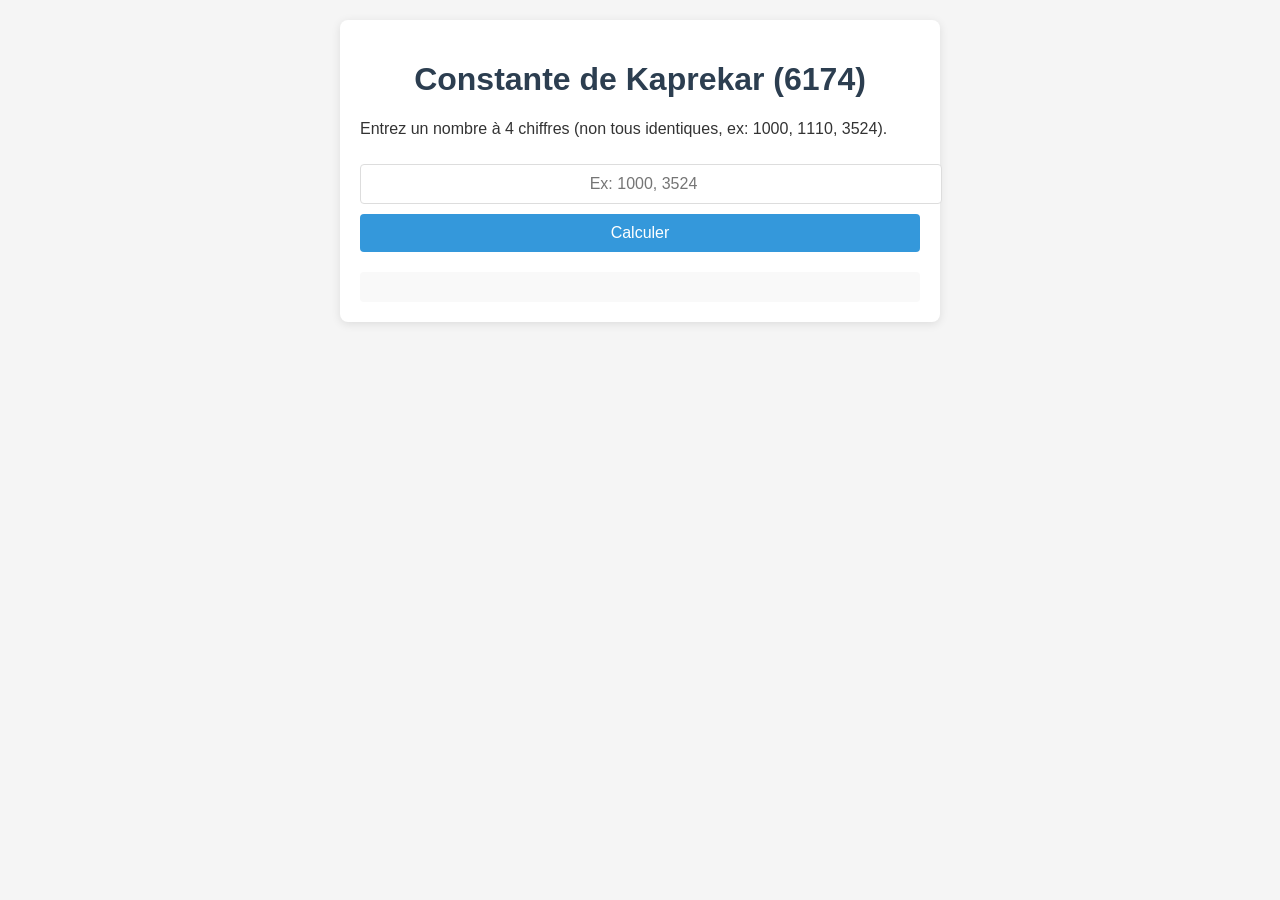
==== Kaprekar/index.html @ 637dcbcd "Ajout de la page Constante de Kaprekar (6174) avec README mis à jour Co-authored-by: lnplnp <lnplnp@" ====
<!DOCTYPE html>
<html lang="fr">
<head>
    <meta charset="UTF-8">
    <meta name="viewport" content="width=device-width, initial-scale=1.0">
    <title>Constante de Kaprekar (6174)</title>
    <link rel="stylesheet" href="style.css">
</head>
<body>
    <div class="container">
        <h1>Constante de Kaprekar (6174)</h1>
        <p>Entrez un nombre à 4 chiffres (non tous identiques, ex: 1000, 1110, 3524).</p>
        
        <input type="number" id="numberInput" placeholder="Ex: 1000, 3524" min="1" max="9999">
        <button onclick="calculateKaprekar()">Calculer</button>
        
        <div id="result"></div>
    </div>

    <script src="script.js"></script>
</body>
</html>
---- Kaprekar/style.css ----
body {
    font-family: 'Segoe UI', Tahoma, Geneva, Verdana, sans-serif;
    max-width: 600px;
    margin: 0 auto;
    padding: 20px;
    background-color: #f5f5f5;
    color: #333;
}

h1 {
    color: #2c3e50;
    text-align: center;
}

.container {
    background-color: white;
    padding: 20px;
    border-radius: 8px;
    box-shadow: 0 2px 10px rgba(0, 0, 0, 0.1);
}

input {
    width: 100%;
    padding: 10px;
    margin: 10px 0;
    border: 1px solid #ddd;
    border-radius: 4px;
    font-size: 16px;
    text-align: center;
}

button {
    width: 100%;
    padding: 10px;
    background-color: #3498db;
    color: white;
    border: none;
    border-radius: 4px;
    font-size: 16px;
    cursor: pointer;
    transition: background-color 0.3s;
}

button:hover {
    background-color: #2980b9;
}

#result {
    margin-top: 20px;
    padding: 15px;
    border-radius: 4px;
    background-color: #f9f9f9;
}

.step {
    margin: 10px 0;
    padding: 10px;
    border-left: 4px solid #3498db;
    background-color: #e8f4fc;
    border-radius: 4px;
}

.step:last-child {
    border-left-color: #2ecc71;
    background-color: #e8f8f0;
}

.error {
    color: #e74c3c;
    font-weight: bold;
}
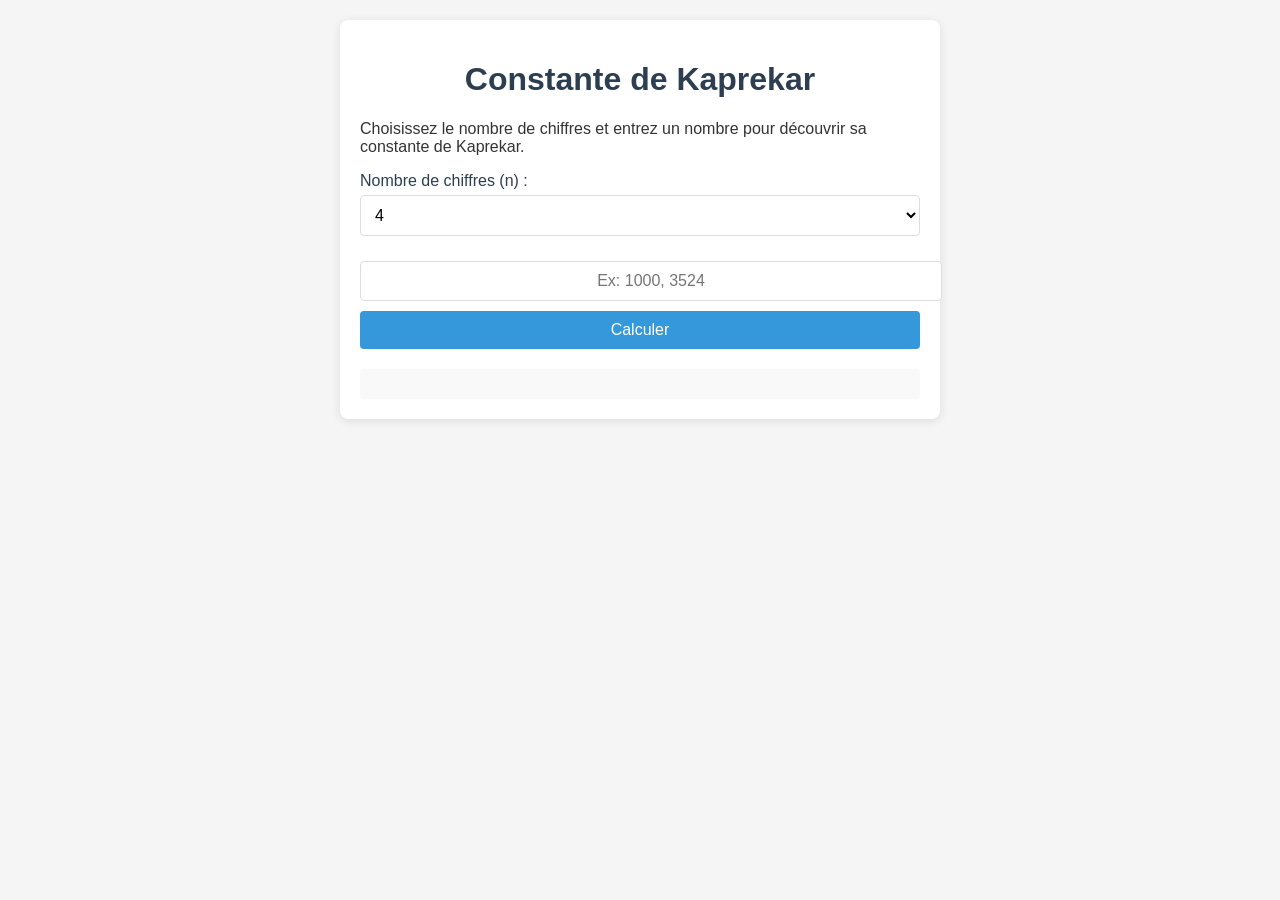
==== commit f0c0c622: "Version 2 de la page Constante de Kaprekar : modulaire et universelle (2-10 chiffres) Co-authored-by" ====
--- a/Kaprekar/index.html
+++ b/Kaprekar/index.html
@@ -3,15 +3,30 @@
 <head>
     <meta charset="UTF-8">
     <meta name="viewport" content="width=device-width, initial-scale=1.0">
-    <title>Constante de Kaprekar (6174)</title>
-    <link rel="stylesheet" href="style.css">
+    <title>Constante de Kaprekar</title>
+    <link rel="stylesheet" href="styles.css">
 </head>
 <body>
     <div class="container">
-        <h1>Constante de Kaprekar (6174)</h1>
-        <p>Entrez un nombre à 4 chiffres (non tous identiques, ex: 1000, 1110, 3524).</p>
+        <h1>Constante de Kaprekar</h1>
+        <p>Choisissez le nombre de chiffres et entrez un nombre pour découvrir sa constante de Kaprekar.</p>
         
-        <input type="number" id="numberInput" placeholder="Ex: 1000, 3524" min="1" max="9999">
+        <div class="input-group">
+            <label for="digitCount">Nombre de chiffres (n) :</label>
+            <select id="digitCount">
+                <option value="2">2</option>
+                <option value="3">3</option>
+                <option value="4" selected>4</option>
+                <option value="5">5</option>
+                <option value="6">6</option>
+                <option value="7">7</option>
+                <option value="8">8</option>
+                <option value="9">9</option>
+                <option value="10">10</option>
+            </select>
+        </div>
+        
+        <input type="text" id="numberInput" placeholder="Ex: 1000, 3524" inputmode="numeric" pattern="[0-9]*">
         <button onclick="calculateKaprekar()">Calculer</button>
         
         <div id="result"></div>
--- a/Kaprekar/styles.css
+++ b/Kaprekar/styles.css
@@ -0,0 +1,98 @@
+body {
+    font-family: 'Segoe UI', Tahoma, Geneva, Verdana, sans-serif;
+    max-width: 600px;
+    margin: 0 auto;
+    padding: 20px;
+    background-color: #f5f5f5;
+    color: #333;
+}
+
+h1 {
+    color: #2c3e50;
+    text-align: center;
+}
+
+.container {
+    background-color: white;
+    padding: 20px;
+    border-radius: 8px;
+    box-shadow: 0 2px 10px rgba(0, 0, 0, 0.1);
+}
+
+.input-group {
+    margin-bottom: 15px;
+}
+
+.input-group label {
+    display: block;
+    margin-bottom: 5px;
+    font-weight: 500;
+    color: #2c3e50;
+}
+
+.input-group select {
+    width: 100%;
+    padding: 10px;
+    border: 1px solid #ddd;
+    border-radius: 4px;
+    font-size: 16px;
+    background-color: white;
+    cursor: pointer;
+}
+
+input[type="text"] {
+    width: 100%;
+    padding: 10px;
+    margin: 10px 0;
+    border: 1px solid #ddd;
+    border-radius: 4px;
+    font-size: 16px;
+    text-align: center;
+}
+
+button {
+    width: 100%;
+    padding: 10px;
+    background-color: #3498db;
+    color: white;
+    border: none;
+    border-radius: 4px;
+    font-size: 16px;
+    cursor: pointer;
+    transition: background-color 0.3s;
+}
+
+button:hover {
+    background-color: #2980b9;
+}
+
+#result {
+    margin-top: 20px;
+    padding: 15px;
+    border-radius: 4px;
+    background-color: #f9f9f9;
+}
+
+.step {
+    margin: 10px 0;
+    padding: 10px;
+    border-left: 4px solid #3498db;
+    background-color: #e8f4fc;
+    border-radius: 4px;
+}
+
+.step.final {
+    border-left-color: #2ecc71;
+    background-color: #e8f8f0;
+}
+
+.error {
+    color: #e74c3c;
+    font-weight: bold;
+}
+
+.info {
+    color: #2c3e50;
+    font-style: italic;
+    margin-bottom: 10px;
+}
